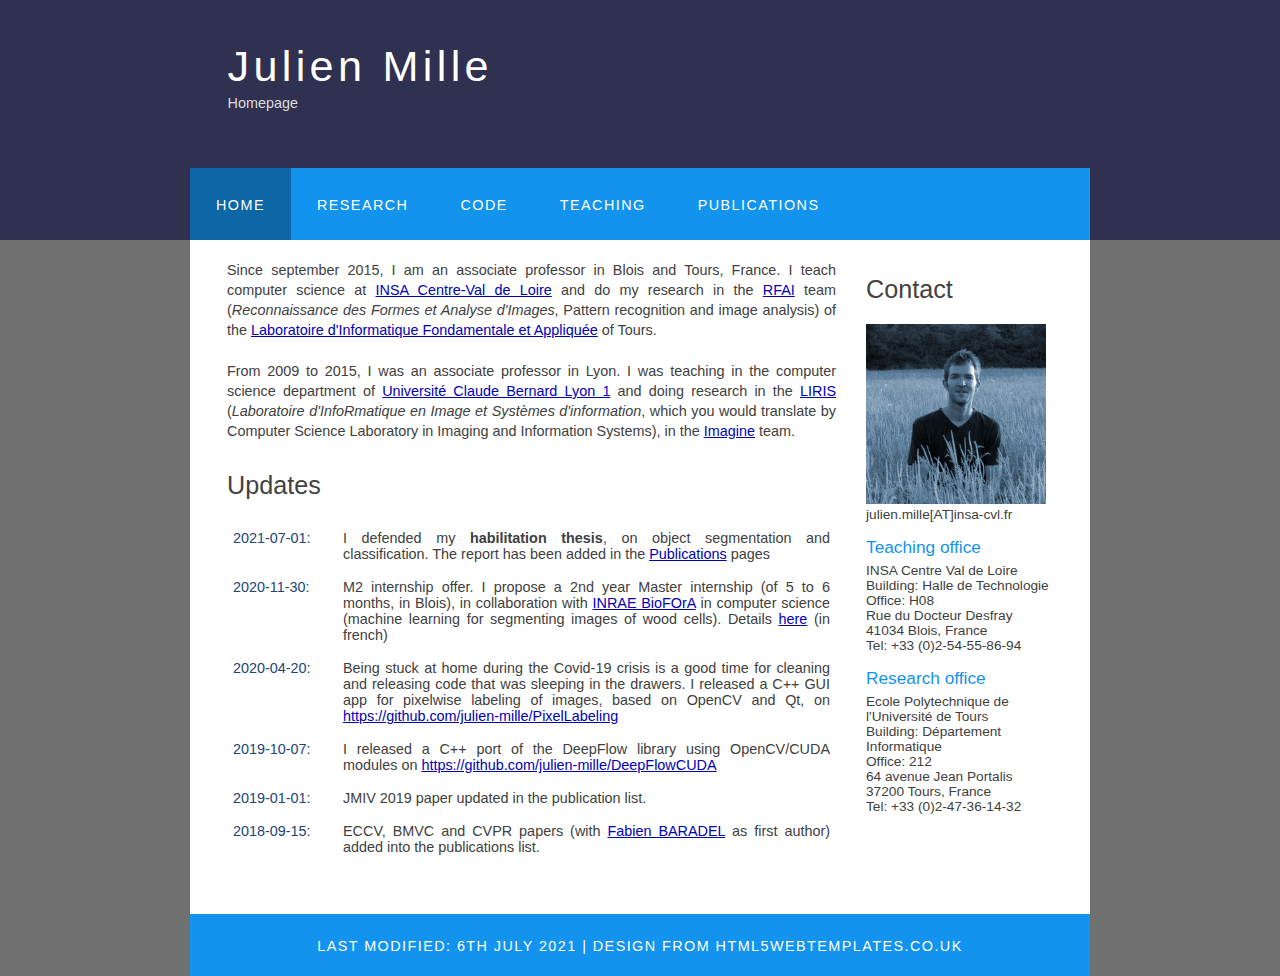
==== index.html @ e0745955 "Added habilitation and updated research page" ====
<!DOCTYPE HTML>
<html>

<head>
  <title>Julien Mille - Home</title>
  <meta name="description" content="website description" />
  <meta name="keywords" content="website keywords, website keywords" />
  <meta http-equiv="content-type" content="text/html; charset=utf-8" />
  <link rel="stylesheet" type="text/css" href="style/style.css" title="style" />
</head>

<body>
  <div id="main">
    <div id="header">
      <div id="logo">
        <div id="logo_text">
          <!-- class="logo_colour", allows you to change the colour of the text -->
          <h1><span class="logo_colour">Julien Mille</span></h1>
          <h2>Homepage</h2>
        </div>
      </div>
      <div id="menubar">
        <ul id="menu">
          <!-- put class="selected" in the li tag for the selected page - to highlight which page you're on -->
          <li class="selected"><a href="index.html">Home</a></li>
          <li><a href="research.html">Research</a></li>
          <li><a href="code.html">Code</a></li>
          <li><a href="teaching.html">Teaching</a></li>
          <li><a href="publis.html">Publications</a></li>
        </ul>
      </div>
    </div>
    <div id="site_content">
      <div class="sidebar">
        <h3>Contact</h3>

	<img src="images/portrait_champetre.jpg" width="180" alt="That's me!"><br>

	<p>
        julien.mille[AT]insa-cvl.fr
        </p>
		
        <h4>Teaching office</h4>
	<p>
	INSA Centre Val de Loire<br>
	Building: Halle de Technologie<br>
    Office: H08<br>
	Rue du Docteur Desfray<br>
	41034 Blois, France <br>
        Tel: +33 (0)2-54-55-86-94
	</p>

        <h4>Research office</h4>
        <p>
	Ecole Polytechnique de l'Université de Tours<br>
	Building: Département Informatique<br>
	Office: 212<br>
	64 avenue Jean Portalis<br>
	37200 Tours, France<br>
	Tel: +33 (0)2-47-36-14-32
	</p>
        <!--
        <table>
          <tr>
            <td><img src="images/logo_lyon1.jpg" height="80" alt="Universit&eacute; Lyon 1"></td>
            <td></td>
          </tr>
	  <tr>
	    <td><img src="images/logo_liris.png" height="60" alt="LIRIS"></td>
	    <td><img src="images/logo_cnrs.jpg" height="60" alt="CNRS"></td>
          </tr>
        </table>-->
      </div>
    
      <div id="content">
        <!-- insert the page content here -->
	<p>
		Since september 2015, I am an associate professor in Blois and Tours, France. I teach computer science at <a href="http://www.insa-centrevaldeloire.fr">INSA Centre-Val de Loire</a> and do my research in the <a href="http://rfai.lifat.univ-tours.fr">RFAI</a> team (<i>Reconnaissance des Formes et Analyse d'Images</i>, Pattern recognition and image analysis) of the <a href="http://lifat.univ-tours.fr">Laboratoire d'Informatique Fondamentale et Appliquée</a> of Tours.<br><br>
        From 2009 to 2015, I was an associate professor in Lyon. I was teaching in the computer science department of <a href="http://www.univ-lyon1.fr/">Universit&eacute; Claude Bernard Lyon 1</a> and doing research in the <a href="http://liris.cnrs.fr">LIRIS</a> (<i>Laboratoire d'InfoRmatique en Image et Syst&egrave;mes d'information</i>, which you would translate by Computer Science Laboratory in Imaging and Information Systems), in the <a href="http://liris.cnrs.fr/imagine/">Imagine</a> team.</p>
	
	<h1>Updates</h1>
	<table class="updates">
    <tr>
            <td>2021-07-01:</td>
            <td>I defended my <strong>habilitation thesis</strong>, on object segmentation and classification. The report has been added in the <a href="publis.html">Publications</a> pages
            </td>
    </tr>
    <tr>
            <td>2020-11-30:</td>
            <td>M2 internship offer. I propose a 2nd year Master internship (of 5 to 6 months, in Blois), in collaboration with <a href="https://www6.val-de-loire.inrae.fr/biofora/">INRAE BioFOrA</a> in computer science (machine learning for segmenting images of wood cells). Details <a href="doc/stage_m2.pdf">here</a> (in french)</td>
    </tr>
	  <tr>
            <td>2020-04-20:</td>
            <td>Being stuck at home during the Covid-19 crisis is a good time for cleaning and releasing code that was sleeping in the drawers. I released a C++ GUI app for pixelwise labeling of images, based on OpenCV and Qt, on <a href="https://github.com/julien-mille/PixelLabeling"> https://github.com/julien-mille/PixelLabeling</a></td>
        </tr>
    <!--<tr>
            <td>2019-11-26:</td>
            <td>M2 internship offer. I propose a 2nd year Master internship (of 5 to 6 months, in Orléans) in computer science (machine learning for processing images of wood cells). Details <a href="doc/stage_m2.pdf">here</a> (in french)</td>
    </tr> -->
    <tr>
            <td>2019-10-07:</td>
            <td>I released a C++ port of the DeepFlow library using OpenCV/CUDA modules on <a href="https://github.com/julien-mille/DeepFlowCUDA"> https://github.com/julien-mille/DeepFlowCUDA</a></td>
        </tr>
	<tr>
            <td>2019-01-01:</td>
            <td>JMIV 2019 paper updated in the publication list.</td>
        </tr>
	
	<tr>
            <td>2018-09-15:</td>
            <td>ECCV, BMVC and CVPR papers (with <a href="https://fabienbaradel.github.io">Fabien BARADEL</a> as first author) added into the publications list.</td>
        </tr>

        <!--
	<tr>
	<td>2017-07-15:</td>
         <td><strong>Open postdoc position in Lyon</strong>, funded by ANR DeepVision:<br> <a href="http://liris.cnrs.fr/~cwolf/openpositions/postdoc-deepvision">Deep Learning and Deep-Reinforcement Learning for Human Centered Vision and Robotics</a>,<br> supervised with <a href="http://liris.cnrs.fr/~cwolf">Christian Wolf</a></td>
       </tr>

		<tr>
         <td>2016-03-08:</td>
         <td>Open PhD position in Lyon, funded by ANR DeepVision:<br> <a href="http://liris.cnrs.fr/christian.wolf/openpositions/phd-deepvision/index.html">Deep Learning for Understanding Humans: gestures, pose, activities</a>,<br> supervised with <a href="http://liris.cnrs.fr/~cwolf">Christian Wolf</a></td>
       </tr>
-->
<!--
       <tr>
         <td>2015-09-22:</td>
         <td>I have moved! This page should move shortly...</td>
       </tr>

	   <tr>
         <td>2015-05-18:</td>
         <td>Code page updated. The C++ source code of the combination of piecewise-geodesic paths is available on GitHub</td>
       </tr>

	   <tr>
            <td>2014-09-16:</td>
            <td>IJCV 2014 paper added into the publications list.</td>
          </tr>

	   <tr>
            <td>2014-07-22:</td>
            <td>The extended version of the BMVC 2013 paper, on combination of piecewise geodesic curves, has been accepted for publication in IJCV!</td>
          </tr>

          <tr>
            <td>2014-02-28:</td>
            <td>Time for a new look! My old and ugly webpage has gone...</td>
          </tr>
 
	  <tr>
            <td>2013-11-27:</td>
            <td>Code page updated. Stopping criterion added into the evolution algorithm of the narrow band active contour, to automatically detect convergence. Committed on the SVN</td>
          </tr>

          <tr>
            <td>2013-08-19:</td>
            <td> BMVC 2013 paper added into the publications list.</td>
          </tr>
			  
          <tr>
            <td>2013-05-31:</td>
            <td> Code page updated. A few minor bugs corrected and functions added. Commited on the SVN </td>
          </tr>
	  
          <tr>
            <td>2012-10-15:</td>
            <td> Code page updated. The latest release of the narrow band active contour may be downloaded via SVN </td>
          </tr>
	  
          <tr>
            <td>2012-01-12:</td>
            <td> VISAPP 2012 paper added into the publications list. </td>
          </tr>

          <tr>
            <td>2011-12-05:</td>
            <td> Research page updated. </td>
          </tr>

          <tr>
            <td>2011-07-22:</td>
            <td> BMVC 2011 paper added into the publications list. </td>
          </tr>
	
          <tr>
            <td>2011-05-20:</td>
            <td> ICIP 2011 paper added into the publications list. </td>
          </tr>
          
          <tr>
            <td>2011-02-04:</td>
	    <td>Code page updated. The narrow band active contour code now works with the latest releases of libjpeg, libpng and zlib</td>
          </tr>
	
          <tr>
            <td>2010-11-15:</td>
            <td>Code page added. The C++ sources of the narrow band region-based active contour model are available for download.</td>
          </tr>
	  -->
        </table>
      </div>
    </div>
    <div id="footer">
      Last modified: 6th july 2021 | <a href="http://www.html5webtemplates.co.uk">design from HTML5webtemplates.co.uk</a>
    </div>
  </div>
</body>
</html>
---- style/style.css ----
html
{ height: 100%;}

*
{ margin: 0;
  padding: 0;}

body
{ font: normal .90em 'trebuchet ms', arial, sans-serif;
  background: #707070; /* url(background.png) repeat;*/
  color: #404040;}

p
{ padding: 0 0 15px 0;
  line-height: 1.4em;}

img
{ border: 0;}

h1, h2, h3, h4, h5, h6 
{ font: normal 175% 'century gothic', arial, sans-serif;
  color: #43423F;
  margin: 0 0 15px 0;
  padding: 15px 0 5px 0;}

h2
{ font: normal 175% 'century gothic', arial, sans-serif;
  color: #1293EE;}

h4, h5, h6
{ margin: 0;
  padding: 0 0 5px 0;
  font: normal 120% arial, sans-serif;
  color: #1293EE;}

h5, h6
{ font: italic 95% arial, sans-serif;
  padding: 0 0 15px 0;
  color: #000;}

h6
{ color: #362C20;}

a, a:hover
{ outline: none;
  text-decoration: underline;
  color: #0000bb;}

a:hover
{ text-decoration: none;}

.left
{ float: left;
  width: auto;
  margin-right: 10px;}

.right
{ float: right; 
  width: auto;
  margin-left: 10px;}

.center
{ display: block;
  text-align: center;
  margin: 20px auto;}

blockquote
{ margin: 20px 0; 
  padding: 10px 20px 0 20px;
  border: 1px solid #E5E5DB;
  background: #FFF;}

ul
{ margin: 2px 0 22px 17px;}

ul li
{ list-style-type: circle;
  margin: 0 0 0 0; /*margin: 0 0 6px 0;*/
  padding: 0 0 0 0;}

ol
{ margin: 8px 0 22px 20px;}

ol li
{ margin: 0 0 11px 0;}

#main, #logo, #menubar, #site_content, #footer
{ margin-left: auto; 
  margin-right: auto;}

#header
{ background: #303050; /* url(header.png) repeat;*/
  height: 240px;}

#logo
{ width: 825px;
  position: relative;
  height: 168px;}

#logo #logo_text 
{ position: absolute; 
  top: 20px;
  left: 0;}

#logo h1, #logo h2
{ font: normal 300% 'century gothic', arial, sans-serif;
  border-bottom: 0;
  text-transform: none;
  margin: 0;}

#logo_text h1, #logo_text h1 a, #logo_text h1 a:hover 
{ padding: 22px 0 0 0;
  color: #FFF;
  letter-spacing: 0.1em;
  text-decoration: none;}

#logo_text h1 a .logo_colour
{ color: #1293EE;}

#logo_text h2
{ font-size: 100%;
  padding: 4px 0 0 0;
  color: #DDD;}

#menubar
{ width: 900px;
  height: 72px;
  padding: 0;
  background: #1293EE;} 

ul#menu, ul#menu li
{ float: left;
  margin: 0; 
  padding: 0;}

ul#menu li
{ list-style: none;}

ul#menu li a
{ letter-spacing: 0.1em;
  font: normal 100% arial, sans-serif;
  display: block; 
  float: left; 
  height: 37px;
  padding: 29px 26px 6px 26px;
  text-align: center;
  color: #FFF;
  text-transform: uppercase;
  text-decoration: none;
  background: transparent;} 

ul#menu li a:hover, ul#menu li.selected a, ul#menu li.selected a:hover
{ color: #FFF;
  background: #0D66A5;
  height: 37px;
  padding: 29px 26px 6px 26px;
}

#site_content
{ width: 839px;
  overflow: hidden;
  margin: 0 auto 0 auto;
  padding: 20px 24px 20px 37px;
  background: #FFF;}

.sidebar
{ float: right;
  width: 200px;
  /*padding: 0px 0px 10px 10px;*/
  margin: 0px 0px 10px 30px;
}

.sidebar ul
{ width: 178px; 
  padding: 4px 0 0 0; 
  margin: 4px 0 30px 0;}

.sidebar li
{ list-style: none; 
  padding: 0 0 7px 0; }

.sidebar li a, .sidebar li a:hover
{ padding: 0 0 0 40px;
  display: block;
  background: transparent url(link.png) no-repeat left center;} 

.sidebar p
{font: normal .95em 'trebuchet ms', arial, sans-serif;}

.sidebar li a.selected
{ color: #444;
  text-decoration: none;} 

#content
{ text-align: justify;
  width: 820px;
  padding: 0;}

#content ul
{ margin: 2px 0 22px 0px;}

#content ul li
{ list-style-type: none;
  background: url(bullet.png) no-repeat;
  margin: 0 0 0 0; /*margin: 0 0 6px 0;*/
  padding: 0 0 0px 25px; /* padding: 0 0 4px 25px;*/
  line-height: 1.5em;}

#footer
{ width: 900px;
  font: normal 100% 'lucida sans unicode', arial, sans-serif;
  height: 33px;
  padding: 24px 0 5px 0;
  text-align: center; 
  background: #1293EE;
  color: #FFF;
  text-transform: uppercase;
  letter-spacing: 0.1em;}

#footer a
{ color: #FFF;
  text-decoration: none;}

#footer a:hover
{ color: #FFF;
  text-decoration: underline;}

.search
{ color: #5D5D5D; 
  border: 1px solid #BBB; 
  width: 134px; 
  padding: 4px; 
  font: 100% arial, sans-serif;}

#colours
{ height: 0px;
  text-align: right;
  padding: 66px 16px 0px 300px;}
  
.form_settings
{ margin: 15px 0 0 0;}

.form_settings p
{ padding: 0 0 4px 0;}

.form_settings span
{ float: left; 
  width: 200px; 
  text-align: left;}
  
.form_settings input, .form_settings textarea
{ padding: 5px; 
  width: 299px; 
  font: 100% arial; 
  border: 1px solid #E5E5DB; 
  background: #FFF; 
  color: #47433F;}
  
.form_settings .submit
{ font: 100% arial; 
  border: 1px solid; 
  width: 99px; 
  margin: 0 0 0 212px; 
  height: 33px;
  padding: 2px 0 3px 0;
  cursor: pointer; 
  background: #1293EE; 
  color: #FFF;}

.form_settings textarea, .form_settings select
{ font: 100% arial; 
  width: 299px;}

.form_settings select
{ width: 310px;}

.form_settings .checkbox
{ margin: 4px 0; 
  padding: 0; 
  width: 14px;
  border: 0;
  background: none;}

.separator
{ width: 100%;
  height: 0;
  border-top: 1px solid #D9D5CF;
  border-bottom: 1px solid #FFF;
  margin: 0 0 20px 0;}
  
table
{ margin: 10px 0 30px 0;
  /*width: 100;*/
}

table tr th, table tr td
{ /*background: #;*/
  color: #fff;
  padding: 7px 4px;
  text-align: left;}
  
table tr td
{ /*background: #F0EFE2;*/
  color: #404040;
  border-top: 1px solid #FFF;}

p.refintext
{
  color: #224477;
}

p.command
{ font: 120% 'courier';
  padding: 0 0 0 0;
  color: #224477;
  line-height: 1.0em;
}

/*
table.updates
{
  margin: 10px 0 30px 0;
}*/

table.updates td
{
   text-align: justify;
}

table.updates td:first-child
{
   color: #224477;
   width: 100px;
   vertical-align: top;
   text-align: justify;
}
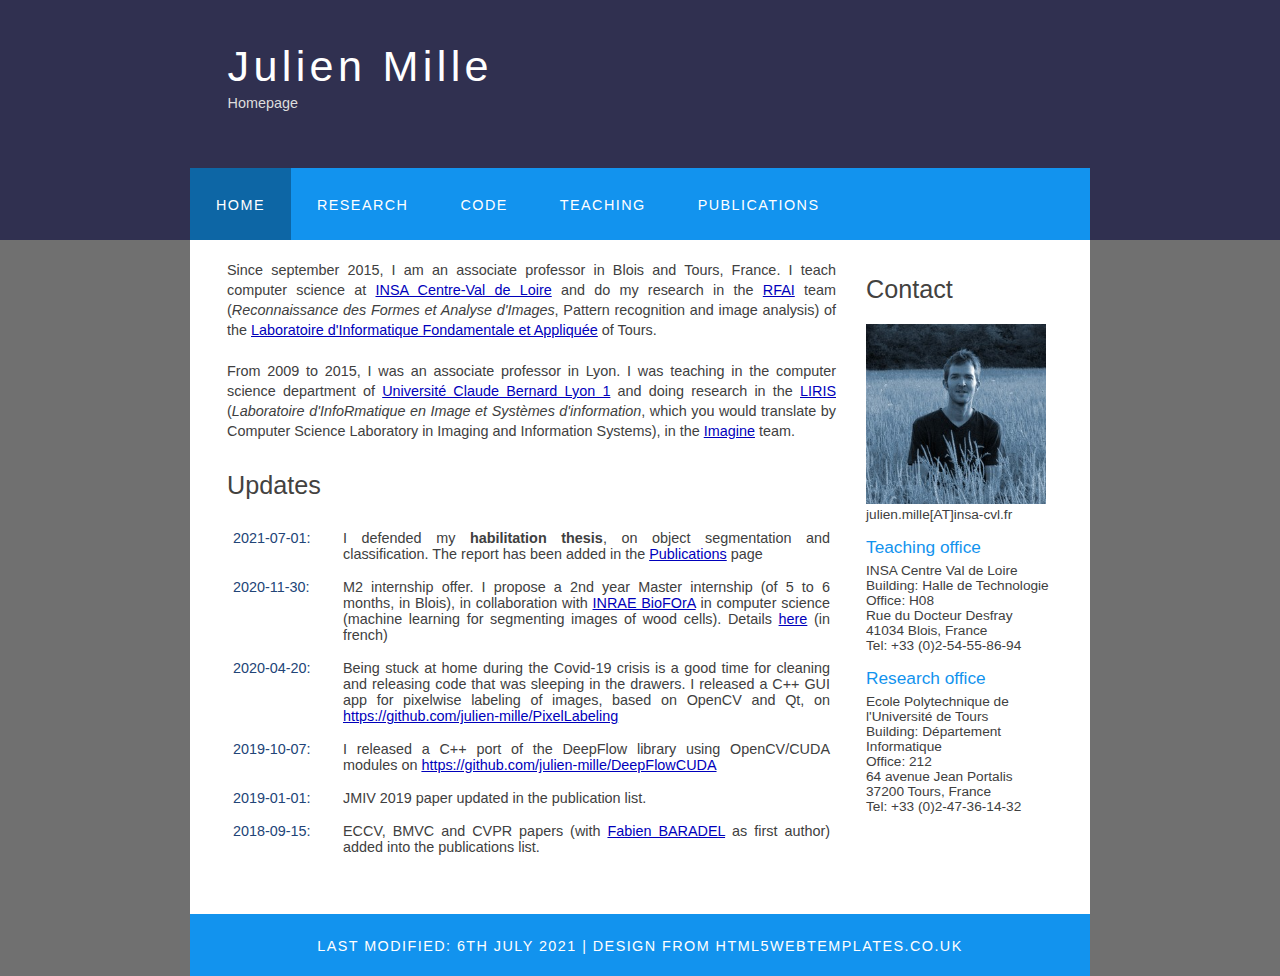
==== commit c92017fe: "Removed typo in index page" ====
--- a/index.html
+++ b/index.html
@@ -82,7 +82,7 @@
 	<table class="updates">
     <tr>
             <td>2021-07-01:</td>
-            <td>I defended my <strong>habilitation thesis</strong>, on object segmentation and classification. The report has been added in the <a href="publis.html">Publications</a> pages
+            <td>I defended my <strong>habilitation thesis</strong>, on object segmentation and classification. The report has been added in the <a href="publis.html">Publications</a> page
             </td>
     </tr>
     <tr>
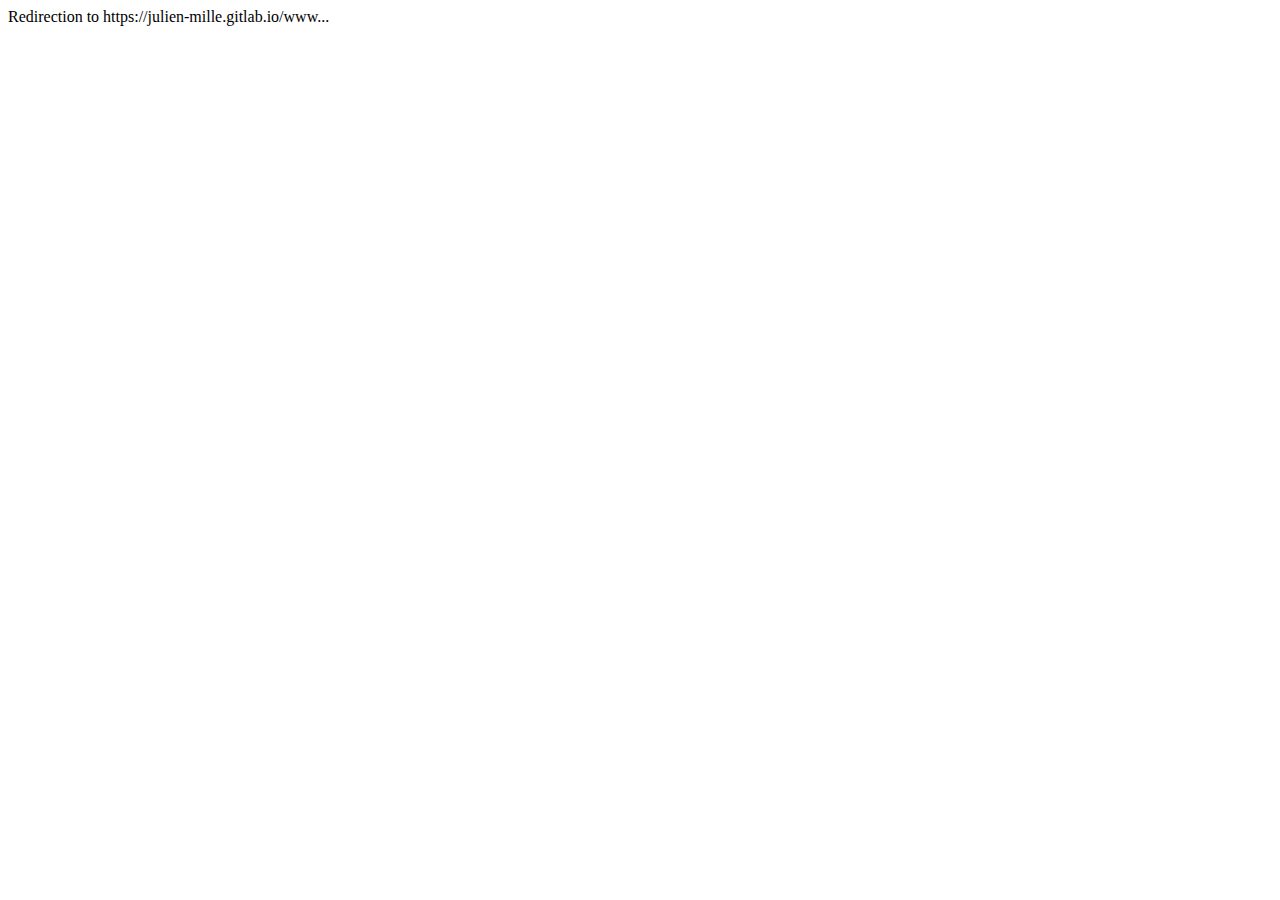
==== commit de6bd665: "Update index.html" ====
--- a/index.html
+++ b/index.html
@@ -1,209 +1,10 @@
 <!DOCTYPE HTML>
 <html>
-
-<head>
-  <title>Julien Mille - Home</title>
-  <meta name="description" content="website description" />
-  <meta name="keywords" content="website keywords, website keywords" />
-  <meta http-equiv="content-type" content="text/html; charset=utf-8" />
-  <link rel="stylesheet" type="text/css" href="style/style.css" title="style" />
+ <head>
+<title>Redirection to julien-mille.gitlab.io</title
+<meta http-equiv="refresh" content="5; URL=https://julien-mille.gitlab.io/www">
 </head>
-
 <body>
-  <div id="main">
-    <div id="header">
-      <div id="logo">
-        <div id="logo_text">
-          <!-- class="logo_colour", allows you to change the colour of the text -->
-          <h1><span class="logo_colour">Julien Mille</span></h1>
-          <h2>Homepage</h2>
-        </div>
-      </div>
-      <div id="menubar">
-        <ul id="menu">
-          <!-- put class="selected" in the li tag for the selected page - to highlight which page you're on -->
-          <li class="selected"><a href="index.html">Home</a></li>
-          <li><a href="research.html">Research</a></li>
-          <li><a href="code.html">Code</a></li>
-          <li><a href="teaching.html">Teaching</a></li>
-          <li><a href="publis.html">Publications</a></li>
-        </ul>
-      </div>
-    </div>
-    <div id="site_content">
-      <div class="sidebar">
-        <h3>Contact</h3>
-
-	<img src="images/portrait_champetre.jpg" width="180" alt="That's me!"><br>
-
-	<p>
-        julien.mille[AT]insa-cvl.fr
-        </p>
-		
-        <h4>Teaching office</h4>
-	<p>
-	INSA Centre Val de Loire<br>
-	Building: Halle de Technologie<br>
-    Office: H08<br>
-	Rue du Docteur Desfray<br>
-	41034 Blois, France <br>
-        Tel: +33 (0)2-54-55-86-94
-	</p>
-
-        <h4>Research office</h4>
-        <p>
-	Ecole Polytechnique de l'Université de Tours<br>
-	Building: Département Informatique<br>
-	Office: 212<br>
-	64 avenue Jean Portalis<br>
-	37200 Tours, France<br>
-	Tel: +33 (0)2-47-36-14-32
-	</p>
-        <!--
-        <table>
-          <tr>
-            <td><img src="images/logo_lyon1.jpg" height="80" alt="Universit&eacute; Lyon 1"></td>
-            <td></td>
-          </tr>
-	  <tr>
-	    <td><img src="images/logo_liris.png" height="60" alt="LIRIS"></td>
-	    <td><img src="images/logo_cnrs.jpg" height="60" alt="CNRS"></td>
-          </tr>
-        </table>-->
-      </div>
-    
-      <div id="content">
-        <!-- insert the page content here -->
-	<p>
-		Since september 2015, I am an associate professor in Blois and Tours, France. I teach computer science at <a href="http://www.insa-centrevaldeloire.fr">INSA Centre-Val de Loire</a> and do my research in the <a href="http://rfai.lifat.univ-tours.fr">RFAI</a> team (<i>Reconnaissance des Formes et Analyse d'Images</i>, Pattern recognition and image analysis) of the <a href="http://lifat.univ-tours.fr">Laboratoire d'Informatique Fondamentale et Appliquée</a> of Tours.<br><br>
-        From 2009 to 2015, I was an associate professor in Lyon. I was teaching in the computer science department of <a href="http://www.univ-lyon1.fr/">Universit&eacute; Claude Bernard Lyon 1</a> and doing research in the <a href="http://liris.cnrs.fr">LIRIS</a> (<i>Laboratoire d'InfoRmatique en Image et Syst&egrave;mes d'information</i>, which you would translate by Computer Science Laboratory in Imaging and Information Systems), in the <a href="http://liris.cnrs.fr/imagine/">Imagine</a> team.</p>
-	
-	<h1>Updates</h1>
-	<table class="updates">
-    <tr>
-            <td>2021-07-01:</td>
-            <td>I defended my <strong>habilitation thesis</strong>, on object segmentation and classification. The report has been added in the <a href="publis.html">Publications</a> page
-            </td>
-    </tr>
-    <tr>
-            <td>2020-11-30:</td>
-            <td>M2 internship offer. I propose a 2nd year Master internship (of 5 to 6 months, in Blois), in collaboration with <a href="https://www6.val-de-loire.inrae.fr/biofora/">INRAE BioFOrA</a> in computer science (machine learning for segmenting images of wood cells). Details <a href="doc/stage_m2.pdf">here</a> (in french)</td>
-    </tr>
-	  <tr>
-            <td>2020-04-20:</td>
-            <td>Being stuck at home during the Covid-19 crisis is a good time for cleaning and releasing code that was sleeping in the drawers. I released a C++ GUI app for pixelwise labeling of images, based on OpenCV and Qt, on <a href="https://github.com/julien-mille/PixelLabeling"> https://github.com/julien-mille/PixelLabeling</a></td>
-        </tr>
-    <!--<tr>
-            <td>2019-11-26:</td>
-            <td>M2 internship offer. I propose a 2nd year Master internship (of 5 to 6 months, in Orléans) in computer science (machine learning for processing images of wood cells). Details <a href="doc/stage_m2.pdf">here</a> (in french)</td>
-    </tr> -->
-    <tr>
-            <td>2019-10-07:</td>
-            <td>I released a C++ port of the DeepFlow library using OpenCV/CUDA modules on <a href="https://github.com/julien-mille/DeepFlowCUDA"> https://github.com/julien-mille/DeepFlowCUDA</a></td>
-        </tr>
-	<tr>
-            <td>2019-01-01:</td>
-            <td>JMIV 2019 paper updated in the publication list.</td>
-        </tr>
-	
-	<tr>
-            <td>2018-09-15:</td>
-            <td>ECCV, BMVC and CVPR papers (with <a href="https://fabienbaradel.github.io">Fabien BARADEL</a> as first author) added into the publications list.</td>
-        </tr>
-
-        <!--
-	<tr>
-	<td>2017-07-15:</td>
-         <td><strong>Open postdoc position in Lyon</strong>, funded by ANR DeepVision:<br> <a href="http://liris.cnrs.fr/~cwolf/openpositions/postdoc-deepvision">Deep Learning and Deep-Reinforcement Learning for Human Centered Vision and Robotics</a>,<br> supervised with <a href="http://liris.cnrs.fr/~cwolf">Christian Wolf</a></td>
-       </tr>
-
-		<tr>
-         <td>2016-03-08:</td>
-         <td>Open PhD position in Lyon, funded by ANR DeepVision:<br> <a href="http://liris.cnrs.fr/christian.wolf/openpositions/phd-deepvision/index.html">Deep Learning for Understanding Humans: gestures, pose, activities</a>,<br> supervised with <a href="http://liris.cnrs.fr/~cwolf">Christian Wolf</a></td>
-       </tr>
--->
-<!--
-       <tr>
-         <td>2015-09-22:</td>
-         <td>I have moved! This page should move shortly...</td>
-       </tr>
-
-	   <tr>
-         <td>2015-05-18:</td>
-         <td>Code page updated. The C++ source code of the combination of piecewise-geodesic paths is available on GitHub</td>
-       </tr>
-
-	   <tr>
-            <td>2014-09-16:</td>
-            <td>IJCV 2014 paper added into the publications list.</td>
-          </tr>
-
-	   <tr>
-            <td>2014-07-22:</td>
-            <td>The extended version of the BMVC 2013 paper, on combination of piecewise geodesic curves, has been accepted for publication in IJCV!</td>
-          </tr>
-
-          <tr>
-            <td>2014-02-28:</td>
-            <td>Time for a new look! My old and ugly webpage has gone...</td>
-          </tr>
- 
-	  <tr>
-            <td>2013-11-27:</td>
-            <td>Code page updated. Stopping criterion added into the evolution algorithm of the narrow band active contour, to automatically detect convergence. Committed on the SVN</td>
-          </tr>
-
-          <tr>
-            <td>2013-08-19:</td>
-            <td> BMVC 2013 paper added into the publications list.</td>
-          </tr>
-			  
-          <tr>
-            <td>2013-05-31:</td>
-            <td> Code page updated. A few minor bugs corrected and functions added. Commited on the SVN </td>
-          </tr>
-	  
-          <tr>
-            <td>2012-10-15:</td>
-            <td> Code page updated. The latest release of the narrow band active contour may be downloaded via SVN </td>
-          </tr>
-	  
-          <tr>
-            <td>2012-01-12:</td>
-            <td> VISAPP 2012 paper added into the publications list. </td>
-          </tr>
-
-          <tr>
-            <td>2011-12-05:</td>
-            <td> Research page updated. </td>
-          </tr>
-
-          <tr>
-            <td>2011-07-22:</td>
-            <td> BMVC 2011 paper added into the publications list. </td>
-          </tr>
-	
-          <tr>
-            <td>2011-05-20:</td>
-            <td> ICIP 2011 paper added into the publications list. </td>
-          </tr>
-          
-          <tr>
-            <td>2011-02-04:</td>
-	    <td>Code page updated. The narrow band active contour code now works with the latest releases of libjpeg, libpng and zlib</td>
-          </tr>
-	
-          <tr>
-            <td>2010-11-15:</td>
-            <td>Code page added. The C++ sources of the narrow band region-based active contour model are available for download.</td>
-          </tr>
-	  -->
-        </table>
-      </div>
-    </div>
-    <div id="footer">
-      Last modified: 6th july 2021 | <a href="http://www.html5webtemplates.co.uk">design from HTML5webtemplates.co.uk</a>
-    </div>
-  </div>
-</body>
+ Redirection to https://julien-mille.gitlab.io/www...
+ </body>
 </html>
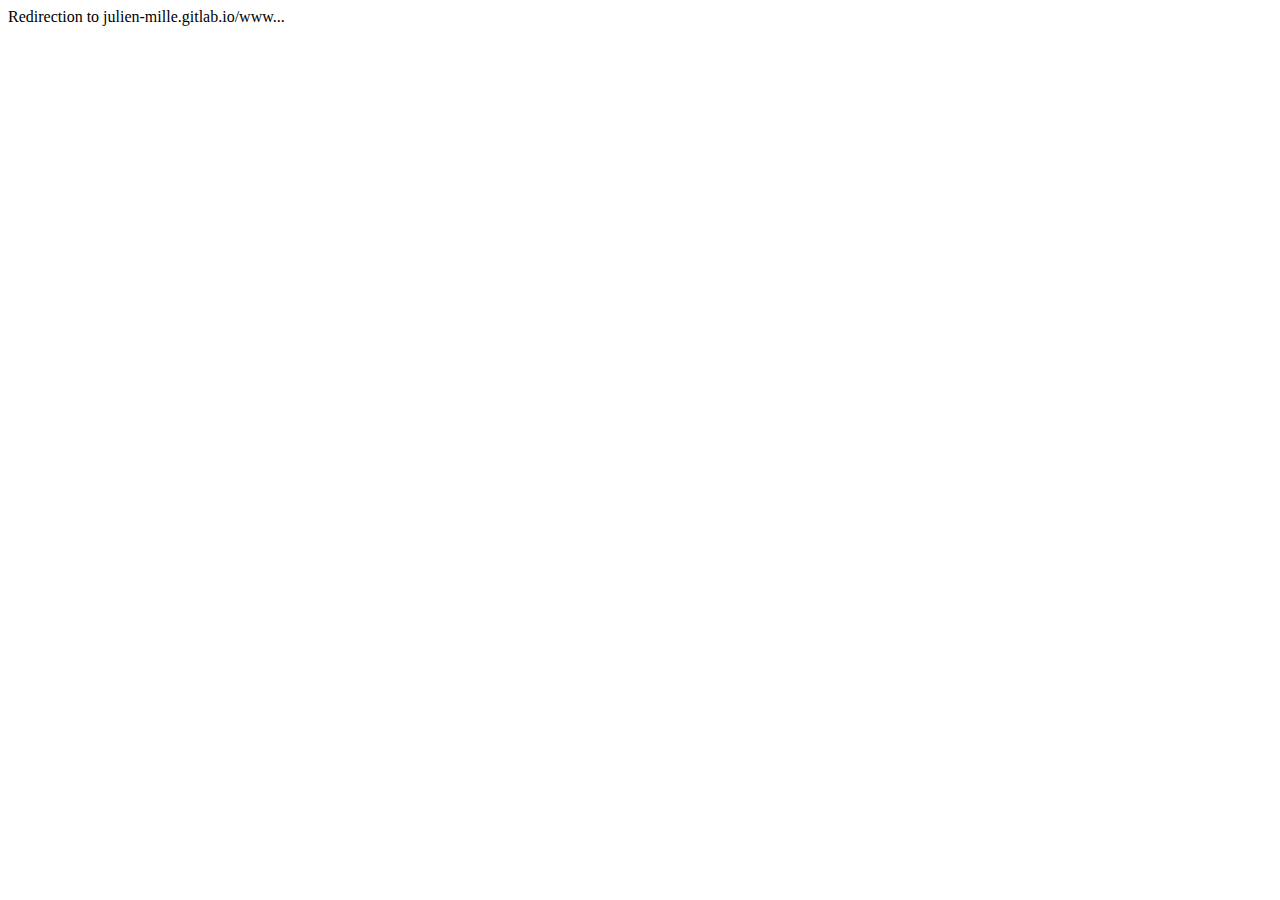
==== commit f463c749: "Update index.html" ====
--- a/index.html
+++ b/index.html
@@ -1,10 +1,9 @@
-<!DOCTYPE HTML>
 <html>
- <head>
+<head>
 <title>Redirection to julien-mille.gitlab.io</title
-<meta http-equiv="refresh" content="5; URL=https://julien-mille.gitlab.io/www">
+<meta http-equiv="refresh" content="0; URL=https://julien-mille.gitlab.io/www">
 </head>
 <body>
- Redirection to https://julien-mille.gitlab.io/www...
- </body>
+  Redirection to <a hef="https://julien-mille.gitlab.io/www">julien-mille.gitlab.io/www</a>...
+</body>
 </html>
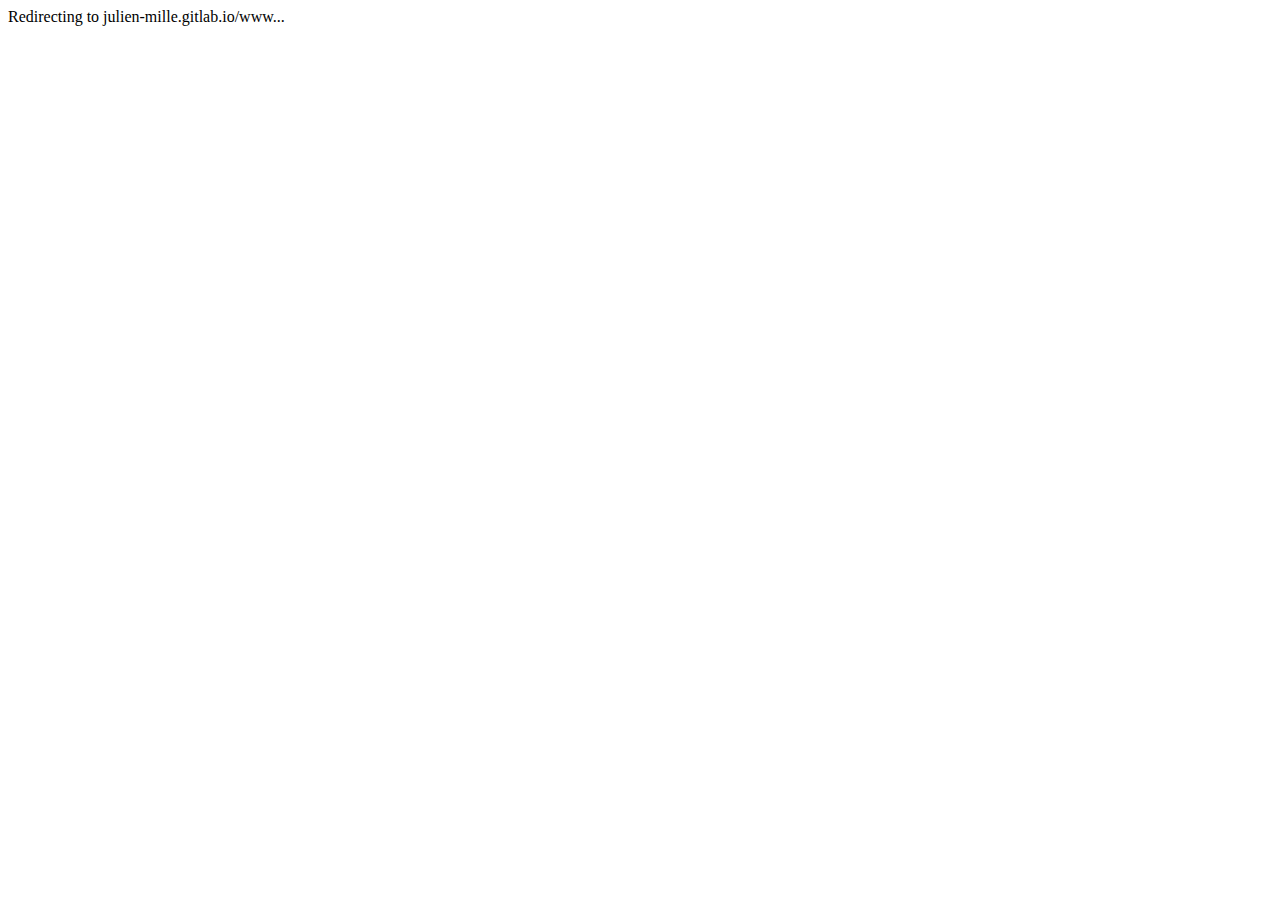
==== commit d33eed4a: "Update index.html" ====
--- a/index.html
+++ b/index.html
@@ -1,9 +1,9 @@
 <html>
 <head>
 <title>Redirection to julien-mille.gitlab.io</title
-<meta http-equiv="refresh" content="0; URL=https://julien-mille.gitlab.io/www">
+<meta http-equiv="refresh" content="0; URL=https://julien-mille.gitlab.io/www" />
 </head>
 <body>
-  Redirection to <a hef="https://julien-mille.gitlab.io/www">julien-mille.gitlab.io/www</a>...
+  Redirecting to <a hef="https://julien-mille.gitlab.io/www">julien-mille.gitlab.io/www</a>...
 </body>
 </html>
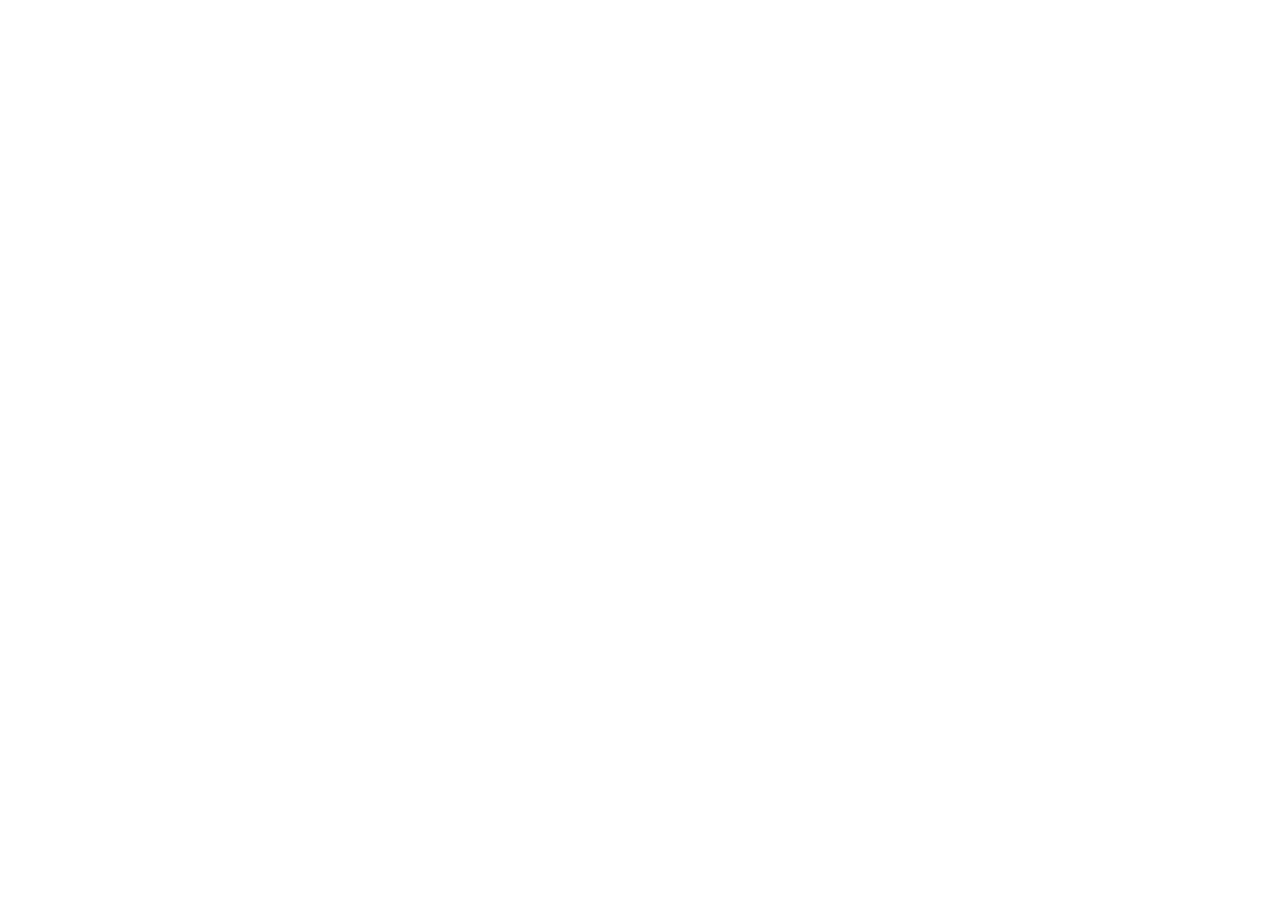
==== commit 3bfd49a2: "Update index.html" ====
--- a/index.html
+++ b/index.html
@@ -1,9 +1,9 @@
 <html>
 <head>
-<title>Redirection to julien-mille.gitlab.io</title
+<title>Redirection to julien-mille.gitlab.io</title>
 <meta http-equiv="refresh" content="0; URL=https://julien-mille.gitlab.io/www" />
 </head>
 <body>
-  Redirecting to <a hef="https://julien-mille.gitlab.io/www">julien-mille.gitlab.io/www</a>...
+This page has moved. If your browser does not redirect you automatically, please go to <a href="https://julien-mille.gitlab.io/www">julien-mille.gitlab.io/www</a>...
 </body>
 </html>
